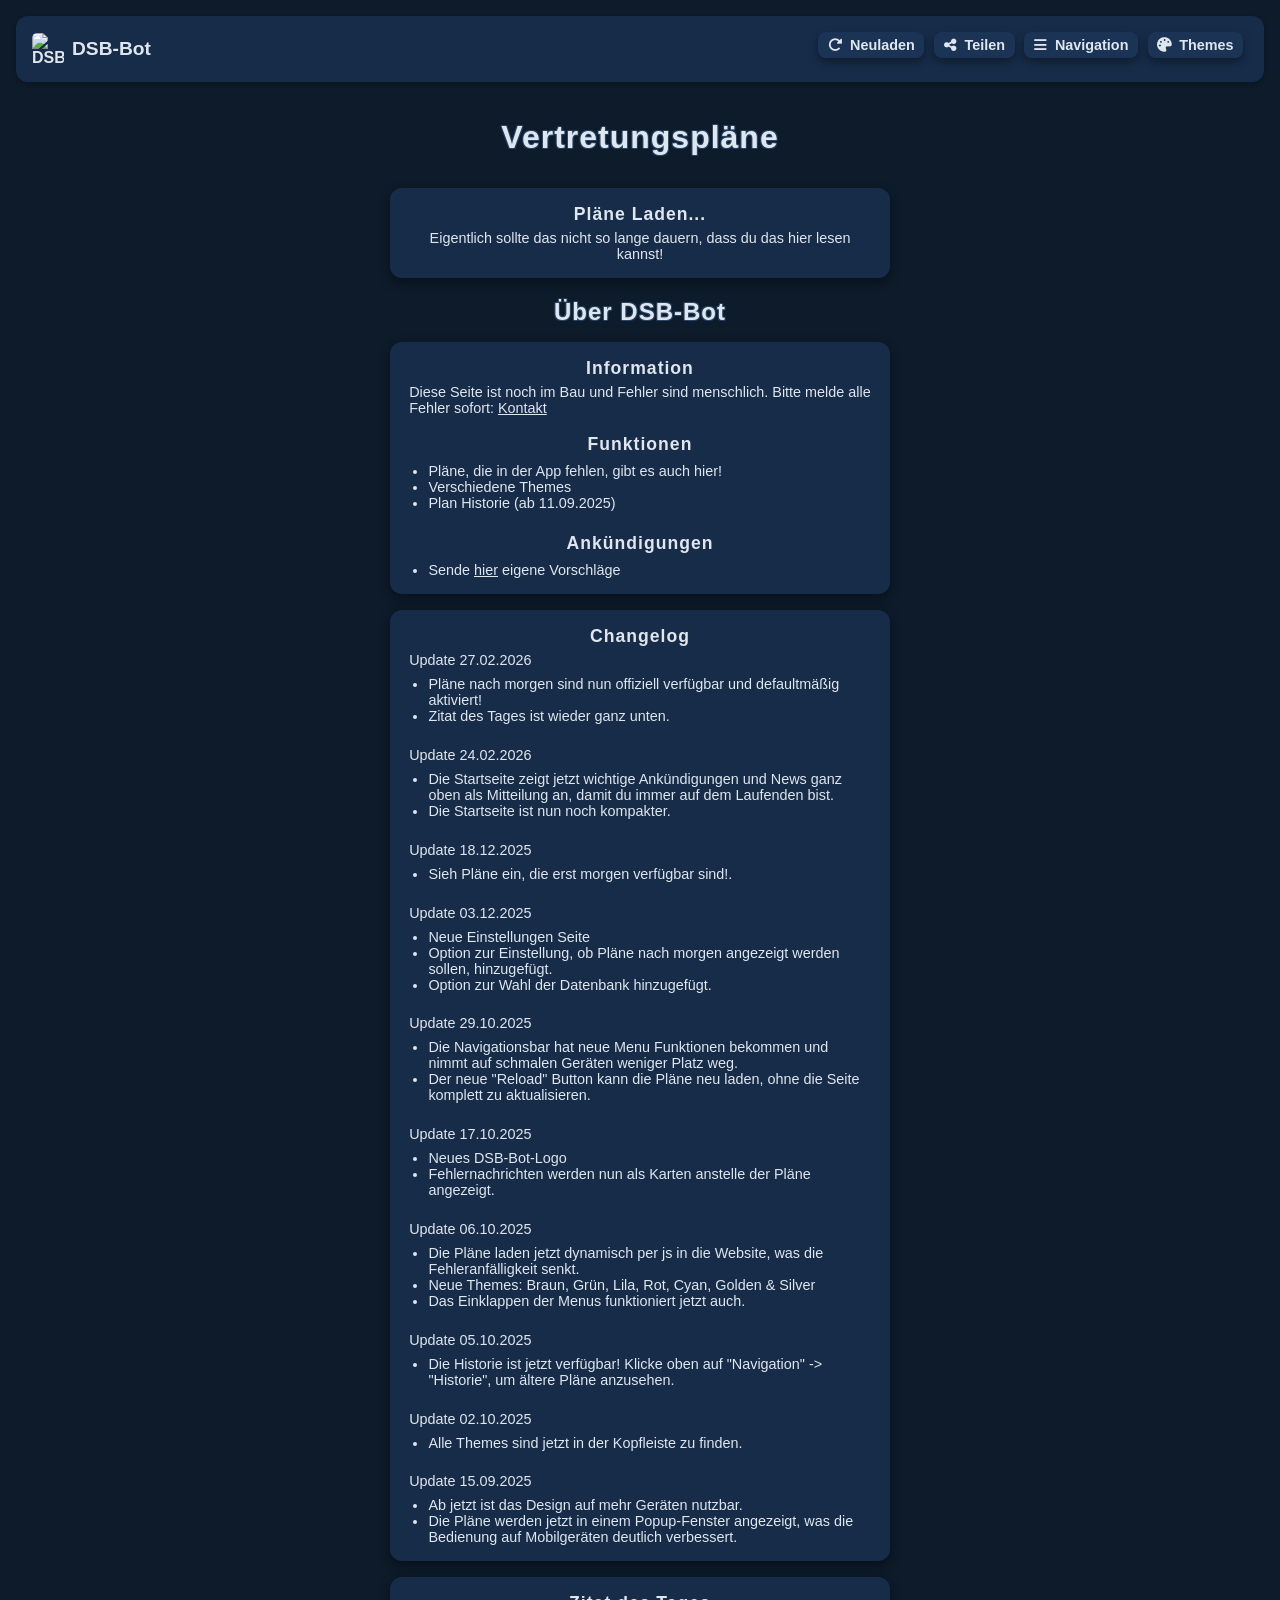
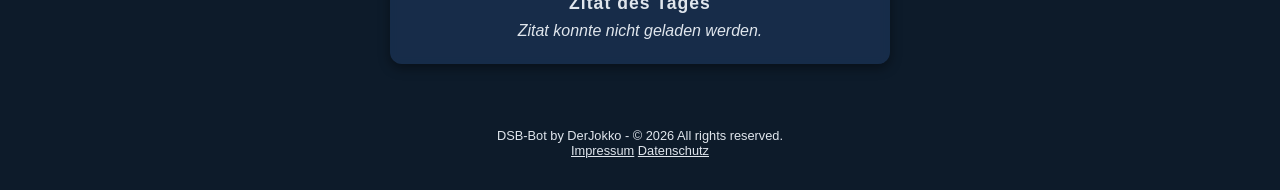
==== index.html @ 74bf4ea7 "updated to current version" ====
<!DOCTYPE html>
<html lang="de">

<head>
  <meta name="viewport" content="width=device-width, initial-scale=1.0">
  <meta charset="UTF-8">
  <title>DSB-Bot</title>
  <link rel="icon" href="assets/images/dsb_bot_logo.jpg" type="image/png">
  <link rel="stylesheet" href="assets/css/styles.css">
  <link rel="stylesheet" href="https://cdnjs.cloudflare.com/ajax/libs/font-awesome/6.6.0/css/all.min.css">

  <script>
    (function () {
      const savedTheme = localStorage.getItem('theme');
      if (savedTheme) {
        document.documentElement.setAttribute('data-theme', savedTheme);
      }
    })();
  </script>

  <script data-goatcounter="https://dsb-bot.goatcounter.com/count" async src="//gc.zgo.at/count.js"></script>

</head>

<body>

  <div class="background"></div>

  <!-- Message Popup -->
  <div id="message-popup" style="display:none;">
    <div class="popup">
      <div class="popup-content">
        <h2 id="popup-title"></h2>
        <p id="popup-message"></p>

        <div style="display:flex; justify-content:flex-end; gap:10px; margin-top:10px;">
          <button onclick="closeMessagePopup()">Schließen</button>
          <button onclick="forgetMessagePopup()">Nicht mehr anzeigen</button>
        </div>

        <small id="popup-date"></small>
      </div>
    </div>
  </div>

  <div class="navbar" id="navbar">
    <!-- Logo und Titel -->
    <a href="index.html" class="navbar-logo">
      <div class="logo-container">
        <img src="assets/images/dsb_bot_logo.jpg" alt="DSB-Bot Logo" style="width: 32px; height: 32px;">
        <span>DSB-Bot</span>
      </div>
    </a>

    <!-- Dropdowns -->
    <div class="navbar-dropdowns">

      <div class="dropdown" id="reload-dropdown">
        <button class="dropdown-button reload-button" onclick="reloadPlans()">
          <i class="fa fa-rotate-right"></i>
          <span class="label">Neuladen</span>
        </button>
      </div>

      <div class="dropdown" id="share-dropdown">
        <button class="dropdown-button" onclick="share()">
          <i class="fa fa-share-alt"></i>
          <span class="label">Teilen</span>
        </button>
      </div>

      <div class="dropdown" id="nav-dropdown">
        <button class="dropdown-button">
          <i class="fa fa-bars"></i>
          <span class="label">Navigation</span>
        </button>
        <div class="dropdown-content">
          <button onclick="window.location.href='./index.html'">Start</button>
          <button onclick="window.location.href='./historie.html'">Historie</button>
          <button onclick="window.location.href='./preferences.html'">Einstellungen</button>
          <button onclick="window.location.href='./kontakt.html'">Kontakt</button>
          <button onclick="window.location.href='./datenschutz.html'">Datenschutz</button>
          <button onclick="window.location.href='./impressum.html'">Impressum</button>
        </div>
      </div>

      <div class="dropdown" id="themes-dropdown">
        <button class="dropdown-button">
          <i class="fa fa-palette"></i>
          <span class="label">Themes</span>
        </button>
        <div class="dropdown-content">
          <button onclick="setTheme('space')">Space</button>
          <button onclick="setTheme('brown')">Brown</button>
          <button onclick="setTheme('pink')">Pink</button>
          <button onclick="setTheme('green')">Grün</button>
          <button onclick="setTheme('purple')">Lila</button>
          <button onclick="setTheme('red')">Rot</button>
          <button onclick="setTheme('cyan')">Cyan</button>
          <button onclick="setTheme('gold')">Golden</button>
          <button onclick="setTheme('silver')">Silver</button>
          <button onclick="setTheme('teal')">Teal</button>
        </div>
      </div>

    </div>
  </div>

  <div class="container">


    <h1>Vertretungspläne</h1>

    <!-- Plan List Container -->
    <div id="currentPlans-container">
      <div class="card">
        <h2>Pläne Laden...</h2>
        <p>Eigentlich sollte das nicht so lange dauern, dass du das hier lesen kannst!</p>
      </div>
    </div>

    <!-- Iframe Popup -->
    <div id="iframe-popup" title="Plan anzeigen"
      style="display:none; position:fixed; top:0; left:0; width:100%; height:100%; background:rgba(0,0,0,0.8); z-index:1000; justify-content:center; align-items:center;">
      <div
        style="position:relative; width:90%; height:90%; background:white; box-shadow:0 0 10px black; border-radius:8px; overflow:hidden;">
        <button id="close-popup"
          style="position:absolute; top:10px; right:10px; z-index:10; padding:5px 10px; font-size:16px;">✖</button>
        <iframe id="plan-frame" src="" style="width:100%; height:100%; border:none;"></iframe>
      </div>
    </div>

    <h2>Über DSB-Bot</h2>
    <div class="list">

      <div class="text-card">
        <h2>Information</h2>
        <p>Diese Seite ist noch im Bau und Fehler sind menschlich. Bitte melde alle Fehler sofort: <a
            href="kontakt.html">Kontakt</a></p>
        <br>
        <h2>Funktionen</h2>
        <p>
        <ul>
          <li>Pläne, die in der App fehlen, gibt es auch hier!</li>
          <li>Verschiedene Themes</li>
          <li>Plan Historie (ab 11.09.2025)</li>
        </ul>
        </p>
        <br>
        <h2>Ankündigungen</h2>
        <ul>
          <li>Sende <a href="kontakt.html">hier</a> eigene Vorschläge</li>
        </ul>
      </div>

      <div class="text-card">
        <h2>Changelog</h2>
        <p>Update 27.02.2026</p>
        <ul>
          <li>Pläne nach morgen sind nun offiziell verfügbar und defaultmäßig aktiviert!
          </li>
          <li>Zitat des Tages ist wieder ganz unten.</li>
        </ul>
        <br>
        <p>Update 24.02.2026</p>
        <ul>
          <li>Die Startseite zeigt jetzt wichtige Ankündigungen und News ganz oben als Mitteilung an, damit du immer auf
            dem Laufenden
            bist.
          </li>
          <li>Die Startseite ist nun noch kompakter.</li>
        </ul>
        <br>
        <p>Update 18.12.2025</p>
        <ul>
          <li>Sieh Pläne ein, die erst morgen verfügbar sind!.
          </li>
        </ul>
        <br>
        <p>Update 03.12.2025</p>
        <ul>
          <li>Neue Einstellungen Seite</li>
          <li>Option zur Einstellung, ob Pläne nach morgen angezeigt werden sollen, hinzugefügt.</li>
          <li>Option zur Wahl der Datenbank hinzugefügt.</li>
        </ul>
        <br>
        <p>Update 29.10.2025</p>
        <ul>
          <li>Die Navigationsbar hat neue Menu Funktionen bekommen und nimmt auf schmalen Geräten weniger Platz weg.
          </li>
          <li>Der neue "Reload" Button kann die Pläne neu laden, ohne die Seite komplett zu aktualisieren.</li>
        </ul>
        <br>
        <p>Update 17.10.2025</p>
        <ul>
          <li>Neues DSB-Bot-Logo</li>
          <li>Fehlernachrichten werden nun als Karten anstelle der Pläne angezeigt.</li>
        </ul>
        <br>
        <p>Update 06.10.2025</p>
        <ul>
          <li>Die Pläne laden jetzt dynamisch per js in die Website, was die Fehleranfälligkeit senkt.</li>
          <li>Neue Themes: Braun, Grün, Lila, Rot, Cyan, Golden & Silver</li>
          <li>Das Einklappen der Menus funktioniert jetzt auch.</li>
        </ul>
        <br>
        <p>Update 05.10.2025</p>
        <ul>
          <li>Die Historie ist jetzt verfügbar! Klicke oben auf "Navigation" -> "Historie", um ältere Pläne anzusehen.
          </li>
        </ul>
        <br>
        <p>Update 02.10.2025</p>
        <ul>
          <li>Alle Themes sind jetzt in der Kopfleiste zu finden.</li>
        </ul>
        <br>
        <p>Update 15.09.2025</p>
        <ul>
          <li>Ab jetzt ist das Design auf mehr Geräten nutzbar.</li>
          <li>Die Pläne werden jetzt in einem Popup-Fenster angezeigt, was die Bedienung auf Mobilgeräten deutlich
            verbessert.</li>
        </ul>
      </div>

      <div class="card" id="quote-card">
        <h2>Zitat des Tages</h2>
        <blockquote id="quote-text" style="font-style:italic; margin:0.5rem 0;"></blockquote>
        <p id="quote-author" style="text-align:right; font-weight:600;"></p>
      </div>

      <script src="https://www.zitate-online.de/zitatdestages.js"></script>

      <script>
        (function () {
          const zitatDiv = document.getElementById("zitatdestages");
          if (zitatDiv) {
            // Roh-HTML in Text umwandeln (alle Tags weg)
            const temp = document.createElement("div");
            temp.innerHTML = zitatDiv.innerHTML;
            const rawText = temp.textContent.trim();

            // Erwartetes Format: "Autor: „Zitat“"
            const parts = rawText.split(":");
            let author = "";
            let quote = "";

            if (parts.length > 1) {
              author = parts[0].trim();
              quote = parts.slice(1).join(":").trim();
            } else {
              quote = rawText;
            }

            // HTML-Entities ersetzen
            quote = quote
              .replace(/&bdquo;/g, "„")
              .replace(/&ldquo;/g, "“")
              .replace(/&quot;/g, '"')
              .replace(/&amp;/g, "&");

            // In Card einsetzen
            document.getElementById("quote-text").textContent = quote;
            document.getElementById("quote-author").textContent = author;

            // Originalblock entfernen
            zitatDiv.remove();
          } else {
            document.getElementById("quote-text").textContent = "Zitat konnte nicht geladen werden.";
          }
        })();
      </script>
    </div>

  </div>

  <script src="assets/js/script.js"></script>
  <script src="assets/js/theme.js"></script>
  <script src="assets/js/loadCurrentPlans.js"></script>
  <script src="assets/js/preferences.js"></script>
  <script src="assets/js/showPlan.js"></script>
  <script src="assets/js/loadNews.js"></script>

  <footer id="footer">
    <div class="footer-text">
      DSB-Bot by DerJokko - &copy; 2026 All rights reserved.<br>
      <a href="./impressum.html" class="footer-text">Impressum</a>
      <a href="./datenschutz.html" class="footer-text">Datenschutz</a>
      <br>
    </div>
  </footer>
</body>

</html>
---- assets/css/styles.css ----
/* Default Theme (Space) */
:root {
  --bg-color: #0d1b2a;
  --text-color: #e0e6ed;
  --text-active-color: #81b4ee;
  --base-bg-color: rgba(30, 58, 95, 0.6);
  --base-active-bg-color: rgba(43, 76, 114, 0.7);
  --background-image-url: url("../images/space_background.jpg");
  --background-image-position: center%;
  --transition-duration: 0.75s;
}

/* Orange Theme */
html[data-theme="brown"] {
  --bg-color: #2a190d;
  --text-color: #fbe4d4;
  --text-active-color: #f3a36a;
  --base-bg-color: rgba(95, 58, 30, 0.6);
  --base-active-bg-color: rgba(114, 76, 43, 0.7);
  --background-image-url: url("../images/brown_background.jpg");
  --background-image-position: center%;
}

/* Pink Theme */
html[data-theme="pink"] {
  --bg-color: #2a0d1b;
  --text-color: #fbd4e4;
  --text-active-color: #f371a7;
  --base-bg-color: rgba(95, 30, 58, 0.6);
  --base-active-bg-color: rgba(114, 43, 76, 0.7);
  --background-image-url: url("../images/pink_background.jpg");
  --background-image-position: center;
}

/* Green Theme */
html[data-theme="green"] {
  --bg-color: #0d1a0d;
  --text-color: #d4fbe4;
  --text-active-color: #54ff9b;
  --base-bg-color: rgba(30, 95, 30, 0.6);
  --base-active-bg-color: rgba(43, 114, 43, 0.7);
  --background-image-url: url("../images/green_background.jpg");
  --background-image-position: center;
}

/* Purple Theme */
html[data-theme="purple"] {
  --bg-color: #1a0d2a;
  --text-color: #e4d4fb;
  --text-active-color: #ac71ff;
  --base-bg-color: rgba(58, 30, 95, 0.6);
  --base-active-bg-color: rgba(76, 43, 114, 0.7);
  --background-image-url: url("../images/purple_background.jpg");
  --background-image-position: center;
}

/* Red Theme */
html[data-theme="red"] {
  --bg-color: #2a0d0d;
  --text-color: #fbd4d4;
  --text-active-color: #f76d6d;
  --base-bg-color: rgba(95, 30, 30, 0.6);
  --base-active-bg-color: rgba(114, 43, 43, 0.7);
  --background-image-url: url("../images/red_background.jpg");
  --background-image-position: center;
}

/* Cyan Theme */
html[data-theme="cyan"] {
  --bg-color: #0d2a2a;
  --text-color: #d4fbfb;
  --text-active-color: #59c9c9;
  --base-bg-color: rgba(30, 95, 95, 0.6);
  --base-active-bg-color: rgba(43, 114, 114, 0.7);
  --background-image-url: url("../images/cyan_background.jpg");
  --background-image-position: center;
}

/* Gold Theme */
html[data-theme="gold"] {
  --bg-color: #2a250d;
  --text-color: #fbf3d4;
  --text-active-color: #f7d54f;
  --base-bg-color: rgba(95, 84, 30, 0.6);
  --base-active-bg-color: rgba(114, 101, 43, 0.7);
  --background-image-url: url("../images/gold_background.jpg");
  --background-image-position: center;
}

/* Silver Theme */
html[data-theme="silver"] {
  --bg-color: #1f1f1f;
  --text-color: #e0e0e0;
  --text-active-color: #ffffff;
  --base-bg-color: rgba(90, 90, 90, 0.5);
  --base-active-bg-color: rgba(120, 120, 120, 0.7);
  --background-image-url: url("../images/silver_background.jpg");
  --background-image-position: center;
}

/* Teal Theme */
html[data-theme="teal"] {
  --bg-color: #0d2a24;
  --text-color: #d4fbf1;
  --text-active-color: #d4fbf1;
  --base-bg-color: rgba(30, 95, 80, 0.6);
  --base-active-bg-color: rgba(43, 114, 96, 0.7);
  --background-image-url: url("../images/teal_background.jpg");
  --background-image-position: 70%;
}

.background {
  position: fixed;
  top: 0;
  left: 0;
  width: 100%;
  height: 100%;
  content: fixed;
  background-image: var(--background-image-url);
  background-color: var(--bg-color);
  background-position: var(--background-image-position);
  background-size: cover;
  background-attachment: scroll;
  background-repeat: no-repeat;
  z-index: -1;
  will-change: transform;

  transition: background-image var(--transition-duration) ease, filter var(--transition-duration) ease;
}

/* Navbar Container */
.navbar {
  display: flex;
  border-radius: 12px;
  justify-content: space-between;
  align-items: center;
  padding: 1rem;
  background-color: var(--base-bg-color);
  border-radius: 12px;
  box-shadow: 0 2px 5px rgba(0, 0, 0, 0.2);
  position: sticky;
  top: 0;
  z-index: 999;
  width: calc(100% - 4rem);
  margin: 0 auto;
  margin-top: 1rem;
}

.navbar.scrolled {
  background-color: var(--base-bg-color);
  background-color: color(from var(--base-bg-color) srgb r g b / 1);
  transition: background-color 0.3s ease;
}

/* Logo Container */
.navbar-logo {
  display: flex;
  align-items: center;
  text-decoration: none;
  color: var(--text-color);
  font-size: 0.8rem;
  font-weight: bold;
}

/* Dropdowns Container */
.navbar-dropdowns {
  display: flex;
}

.navbar a {
  text-decoration: none;
  color: var(--text-color);
  font-size: 1rem;
  transition: color 0.3s ease;
}

.navbar-logo img {
  width: 32px;
  height: 32px;
  margin-right: 0rem;
  border-radius: 16%;
}

.navbar-logo span {
  font-weight: bold;
  font-size: 1.2rem;
}

/* Dropdown Container */
.dropdown {
  position: relative;
  display: inline-block;
  padding-bottom: 0.5rem;
  /* Unsichtbarer Bereich, der die Lücke überbrückt */
}

/* Dropdown Button */
.dropdown-button {
  display: flex;
  align-items: center;
  gap: 0.5rem;
  cursor: pointer;
  font-family: inherit;
  font-size: 0.9rem;
  /* Schriftgröße etwas kleiner */
  font-weight: 600;
  padding: 0.3rem 0.6rem;
  /* Kompakteres Padding */
  border: none;
  border-radius: 8px;
  color: var(--text-color);
  background: var(--base-bg-color);
  box-shadow: 0 4px 10px rgba(0, 0, 0, 0.4);
  transition: all var(--transition-duration) ease;
}

/* Dropdown Content */
.dropdown-content {
  display: none;
  position: absolute;
  right: 0;
  background-color: var(--base-bg-color);
  box-shadow: 0 4px 10px rgba(0, 0, 0, 0.4);
  border-radius: 8px;
  z-index: 1000;
  min-width: fit-content;
  padding: 0.5rem;
  margin-top: 0.5rem;
  /* Abstand bleibt erhalten */
  box-sizing: border-box;
}

/* Dropdown Buttons */
.dropdown-content button {
  width: auto;
  min-width: fit-content;
  margin: 0.3rem 0;
  margin-top: 0.5rem;
  text-align: center;
  padding: 0.5rem 1rem;
  border: none;
  background-color: var(--base-bg-color);
  color: var(--text-color);
  cursor: pointer;
  transition: background var(--transition-duration) ease;
}

.dropdown.active .dropdown-content {
  display: flex;
  flex-direction: column;
}

.logo-container {
  display: flex;
  align-items: center;
  gap: 0.5rem;
}

body {
  margin: 0;
  font-family: "Segoe UI", Roboto, Arial, sans-serif;
  color: var(--text-color);
  background-color: var(--bg-color);
  display: flex;
  flex-direction: column;
  align-items: center;
  min-height: 100vh;
}

.container {
  width: 100%;
  padding: 1rem;
  box-sizing: border-box;
}

h1 {
  text-align: center;
  margin-bottom: 2rem;
  color: var(--text-color);
  font-size: 2rem;
  letter-spacing: 1px;
  text-shadow:
    -1px -1px 0 var(--base-active-bg-color),
    1px -1px 0 var(--base-active-bg-color),
    -1px 1px 0 var(--base-active-bg-color),
    1px 1px 0 var(--base-active-bg-color);

  transition: color var(--transition-duration) ease, text-shadow var(--transition-duration) ease;
}

h2 {
  text-align: center;
  margin-bottom: 1rem;
  font-size: 1.5rem;
  color: var(--text-color);
  letter-spacing: 1px;
  text-shadow:
    -1px -1px 0 var(--base-active-bg-color),
    1px -1px 0 var(--base-active-bg-color),
    -1px 1px 0 var(--base-active-bg-color),
    1px 1px 0 var(--base-active-bg-color);

  transition: color var(--transition-duration) ease, text-shadow var(--transition-duration) ease;
}

.list {
  padding-bottom: 2rem;
  display: flex;
  flex-direction: column;
  gap: 1rem;
  align-items: center;
}

.card {
  text-align: center;
  background: var(--base-bg-color);
  border-radius: 12px;
  padding: 1rem 1.2rem;
  box-shadow: 0 4px 12px rgba(0, 0, 0, 0.4);
  transition: transform 0.2s ease, background var(--transition-duration) ease, color var(--transition-duration) ease;
  text-decoration: none;
  display: block;
  width: 100%;
  max-width: 500px;
  margin: 0 auto;
  box-sizing: border-box;
  backdrop-filter: blur(4px);
  -webkit-backdrop-filter: blur(4px);
  color: var(--text-color);
}

.card h2 {
  margin: 0;
  font-size: 1.1rem;
  text-align: center;
  color: var(--text-color);
  letter-spacing: 1px;
  text-shadow: none;

  transition: color var(--transition-duration) ease;
}

.card h3 {
  margin: 0;
  font-size: 0.9rem;
  text-align: center;
  color: var(--text-color);
  text-shadow: none;

  transition: color var(--transition-duration) ease;
}

.card a {
  color: var(--text-color);
}

.card p {
  margin: 0.3rem 0 0 0;
  font-size: 0.9rem;
  color: var(--text-color);
  transition: color var(--transition-duration) ease;
}

.card.hidden {
  opacity: 0;
  transform: translateY(10px);
}

.card.fade-in {
  opacity: 1;
  transform: translateY(0);
  transition: opacity 0.4s ease, transform 0.4s ease;
}

.text-card {
  text-align: left;
  background: var(--base-bg-color);
  border-radius: 12px;
  padding: 1rem 1.2rem;
  box-shadow: 0 4px 12px rgba(0, 0, 0, 0.4);
  transition: transform 0.2s ease, background var(--transition-duration) ease, color var(--transition-duration) ease;
  display: block;
  width: 100%;
  max-width: 500px;
  margin: 0 auto;
  box-sizing: border-box;
  backdrop-filter: blur(4px);
  -webkit-backdrop-filter: blur(4px);
  color: var(--text-color);
}

.text-card h2 {
  margin: 0;
  font-size: 1.1rem;
  text-align: center;
  color: var(--text-color);
  letter-spacing: 1px;
  text-shadow: none;

  transition: color var(--transition-duration) ease;
}

.text-card h3 {
  margin: 0;
  font-size: 0.9rem;
  text-align: center;
  color: var(--text-color);
  text-shadow: none;

  transition: color var(--transition-duration) ease;
}

.text-card p {
  margin: 0.3rem 0 0 0;
  font-size: 0.9rem;
  color: var(--text-color);
  transition: color var(--transition-duration) ease;
}

.text-card ul {
  padding-left: 1.2rem;
  margin: 0.5rem 0 0 0;
  font-size: 0.9rem;
}

.text-card a {
  color: var(--text-color);
}

footer {
  text-align: center;
  padding-bottom: 2rem;
  font-size: 0.85rem;
  color: var(--text-color);
  width: 100%;
  transition: color var(--transition-duration) ease;
}

.footer-text {
  text-align: center;
  font-size: 0.8rem;
  color: var(--text-color);
  margin-top: 1rem;
}

button {
  cursor: pointer;
  font-family: inherit;
  font-size: 0.95rem;
  font-weight: 600;
  padding: 0.5rem 1rem;
  margin: 0 0.3rem;
  border: none;
  border-radius: 8px;
  color: var(--text-color);
  background: var(--base-bg-color);
  box-shadow: 0 4px 10px rgba(0, 0, 0, 0.4);
}

button:active {
  transform: translateY(0);
  box-shadow: 0 4px 10px rgba(0, 0, 0, 0.4);
}

@media (max-width: 310px) {
  .container {
    min-width: 310px;
    padding: 1rem;
  }

  .card {
    max-width: 100%;
    padding: 1.5rem;
  }
}

/* Overlay für zentriertes Popup */
#message-popup {
  transition: all var(--transition-duration) ease;
  display: none;
  position: fixed;
  top: 0;
  left: 0;
  width: 100%;
  height: 100%;
  background: rgba(0, 0, 0, 0.5);
  z-index: 2000;

  display: flex;
  justify-content: center;
  align-items: flex-start;
  box-sizing: border-box;
  padding: 10vh 1rem;
  overflow-y: auto;
}

body.popup-open {
  overflow: hidden;
}

/* Popup-Box */
#message-popup .popup {
  padding: 1rem;
  box-shadow: 0 2px 5px rgba(0, 0, 0, 0.2);
  border-radius: 12px;
  overflow-y: auto;
  width: auto;
  max-width: 400px;
  max-height: calc(100vh - 20vh);
  box-sizing: border-box;
  position: relative;
  display: flex;
  flex-direction: column;
  align-items: stretch;
}

/* Popup-Inhalt wie vorher */
#message-popup .popup-content {
  background-color: color(from var(--base-bg-color) srgb r g b / 0.9);
  padding: 20px;
  border-radius: 10px;
  text-align: center;
  display: flex;
  flex-direction: column;
  gap: 5px;
}


/* Kleine Bildschirme: Nur Icon, Text ausblenden */
@media (max-width: 600px) {
  .dropdown-button .label {
    display: none;
  }

  .dropdown-button i {
    font-size: 1.2em;
  }

  .dropdown-button {
    padding: 0.6em 0.8em;
  }
}

@media (hover: hover) and (pointer: fine) {
  .navbar a:hover {
    color: var(--text-active-color);
  }

  /* Show Dropdown on Hover */
  .dropdown:hover .dropdown-content {
    display: flex;
    flex-direction: column;
  }

  button:hover {
    transform: translateY(-2px);
    box-shadow: 0 6px 14px rgba(0, 0, 0, 0.5);
    background: var(--base-active-bg-color);
  }

  .card:hover {
    transform: translateY(-5px);
    background: var(--base-active-bg-color);
  }

  .text-card:hover {
    transform: translateY(-5px);
    background: var(--base-active-bg-color);
  }
}
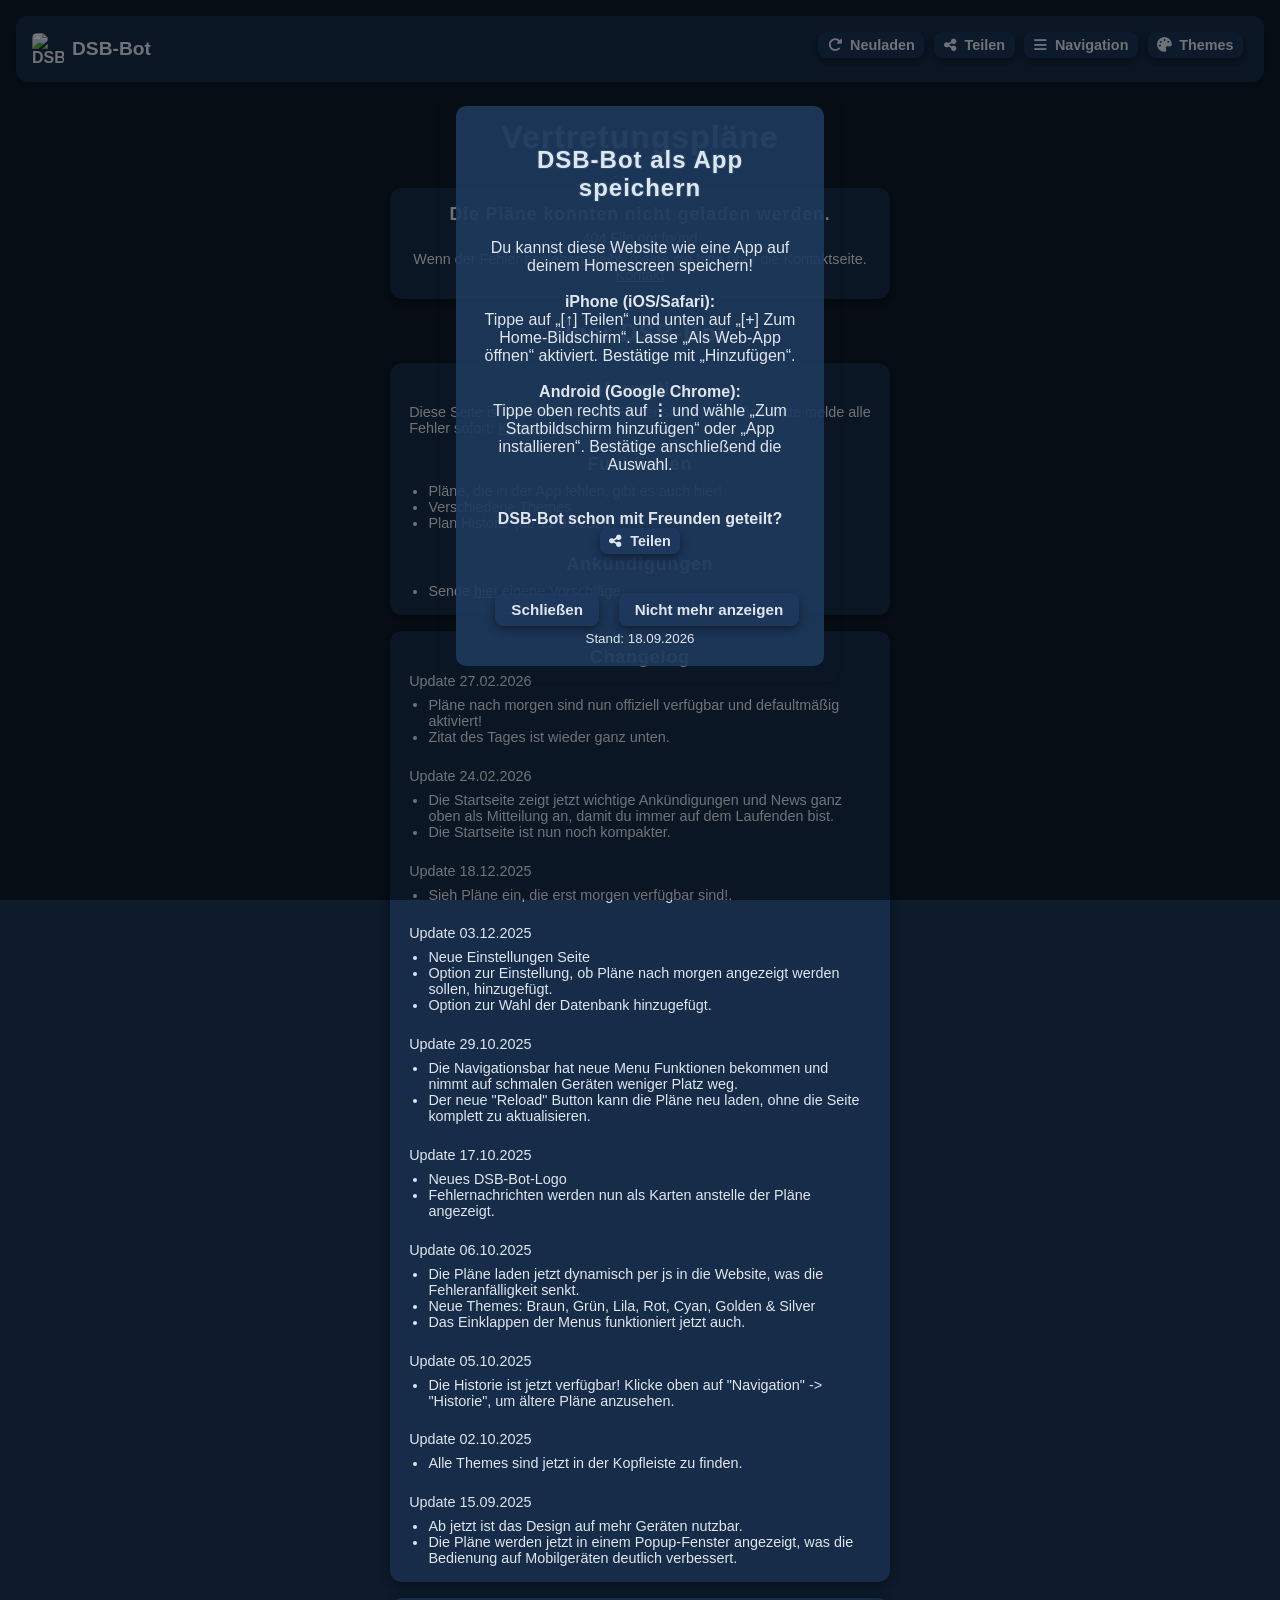
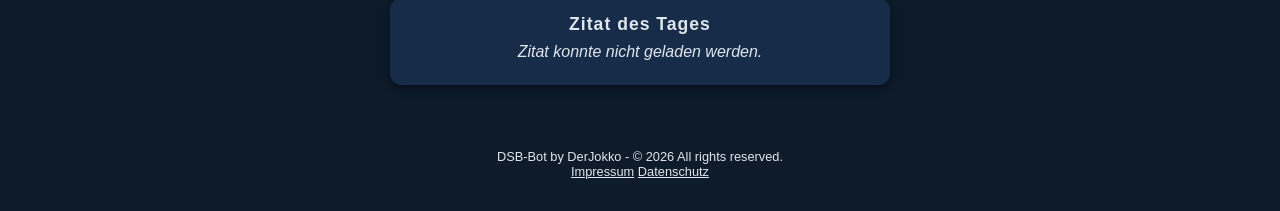
==== commit 65099f03: "ready for new backend" ====
--- a/index.html
+++ b/index.html
@@ -276,6 +276,8 @@
 
   <script src="assets/js/script.js"></script>
   <script src="assets/js/theme.js"></script>
+  <script src="assets/js/apiConfig.js"></script>
+  <script src="assets/js/plansApi.js"></script>
   <script src="assets/js/loadCurrentPlans.js"></script>
   <script src="assets/js/preferences.js"></script>
   <script src="assets/js/showPlan.js"></script>
